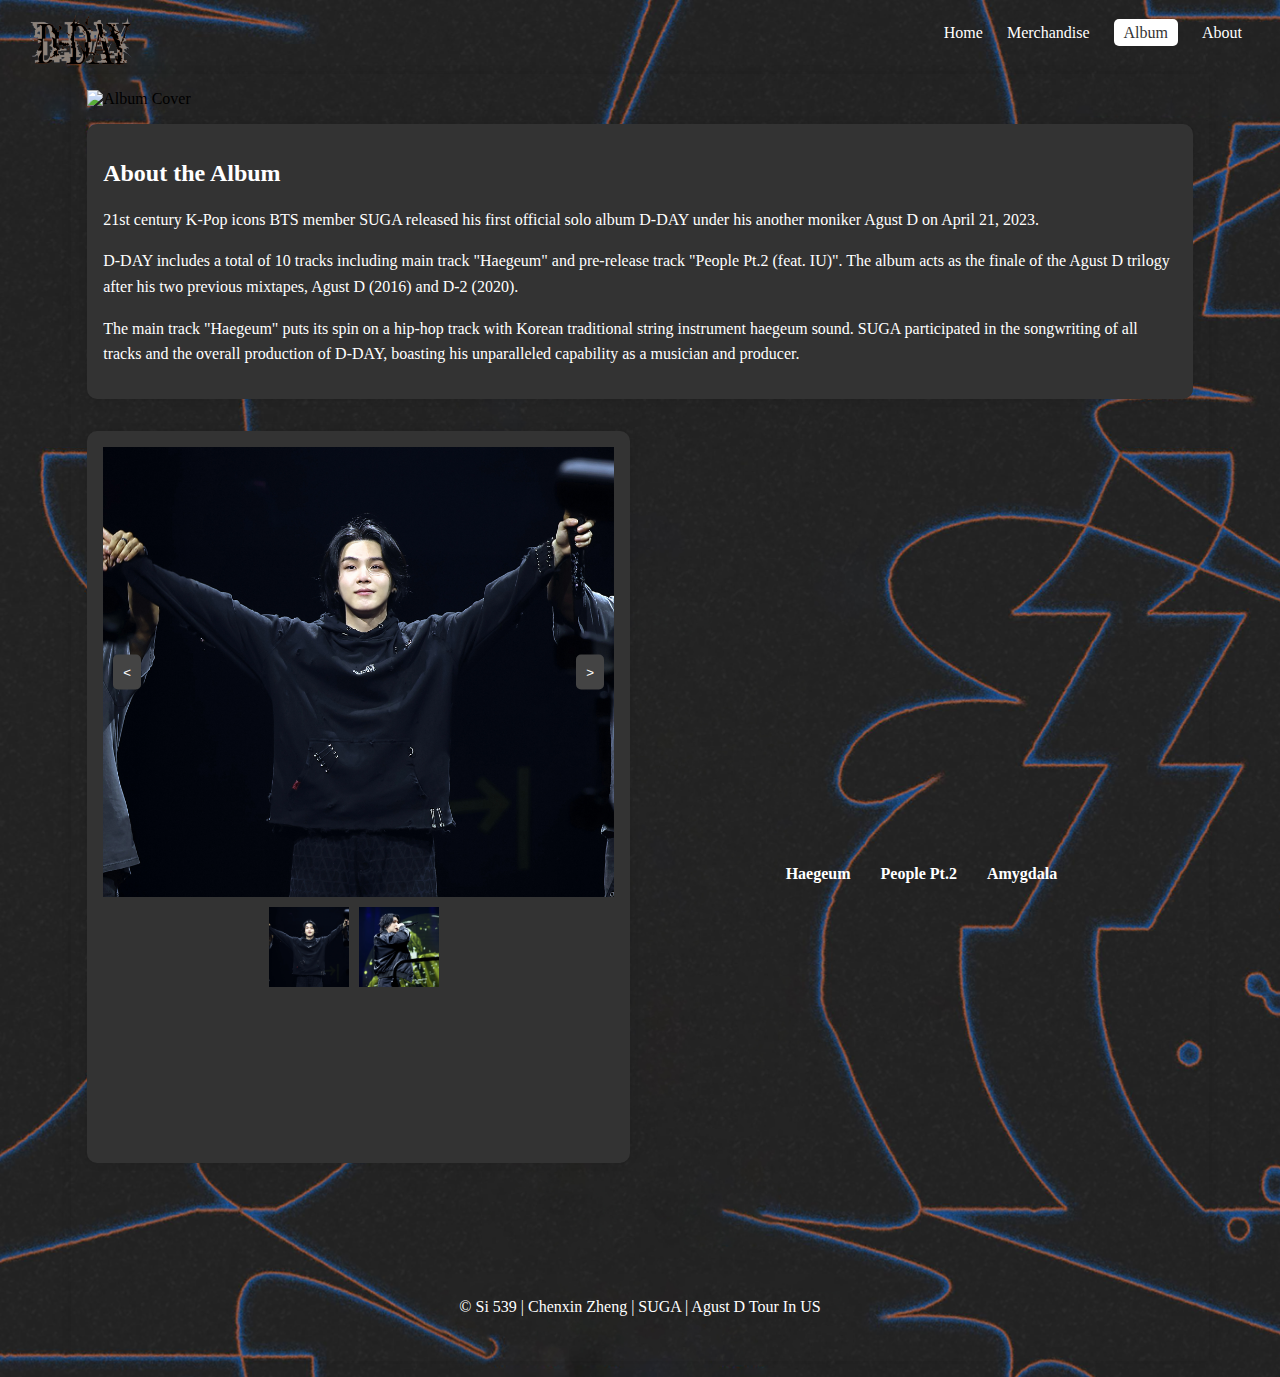
==== album.html @ 5e42199a "Add files via upload" ====
<!DOCTYPE html>
<html lang="en">
<head>
    <meta charset="UTF-8">
    <meta name="viewport" content="width=device-width, initial-scale=1.0">
    <link rel="stylesheet" href="css/style.css">
    <title>Album</title>
</head>
<body class="album-page">
    <header>
        <nav>
            <h1 class="logo"><a href = "index.html"><img src="images/dday logo.png" alt="d-day logo"></a></h1>
            <ul class = "links">
                <li><a href = "index.html">Home</a></li> 
                <li><a href = "merchandise.html">Merchandise</a></li>
                <li><a href = "album.html" class="active">Album</a></li> 
                <li><a href = "about.html">About</a></li>
            </ul>
        </nav>
      </header>

    <section id="album-cover">
        <img src="images/album_cover.jpg" alt="Album Cover">
    <section id="album-info">
        <div class="info-part">
            <h2>About the Album</h2>
            <p>21st century K-Pop icons BTS member SUGA released his first official solo album D-DAY under his another moniker Agust D on April 21, 2023.</p>
            <p>D-DAY includes a total of 10 tracks including main track "Haegeum" and pre-release track "People Pt.2 (feat. IU)". The album acts as the finale of the Agust D trilogy after his two previous mixtapes, Agust D (2016) and D-2 (2020).</p>
            <p>The main track "Haegeum" puts its spin on a hip-hop track with Korean traditional string instrument haegeum sound. SUGA participated in the songwriting of all tracks and the overall production of D-DAY, boasting his unparalleled capability as a musician and producer.</p>
        </div>
    </section>
    <div class="album-tracklist">
        <section id="track-list">
            <div class="image-preview-container">
                <div id="large-image-container">
                    <button id="prev-button">&lt;</button>
                    <img src="images/la img.jpg" alt="Large Image" id="large-image">
                    <button id="next-button">&gt;</button>
                </div>
                <div class="image-scroll-container">
                    <!-- Thumbnails -->
                    <img src="images/la img.jpg" alt="Image 1" class="preview-image">
                    <img src="images/ny img.jpg" alt="Image 2" class="preview-image">
                    <!-- Add more thumbnails here -->
                </div>
            </div>
 
        </section>
        <div class="right-section">
            <div class="spotify-playlist">
                <iframe style="border-radius:12px" src="https://open.spotify.com/embed/album/446ROKmKfpEwkbi2SjELVX?utm_source=generator" width="100%" height="380" frameBorder="0" allowfullscreen="" allow="autoplay; clipboard-write; encrypted-media; fullscreen; picture-in-picture"></iframe>
            </div>
            <div class="youtube-links">
                <a href="#" class="youtube-link" data-video="https://www.youtube.com/embed/iy9qZR_OGa0">Haegeum</a>
                <a href="#" class="youtube-link" data-video="https://www.youtube.com/embed/uVD-YgzDzyY">People Pt.2</a>
                <a href="#" class="youtube-link" data-video="https://www.youtube.com/embed/IX1dkYoLHVs">Amygdala</a>
            </div>
    
            <div class="video-container">
                <iframe id="youtube-video" src="" width="560" height="315" frameborder="0" allowfullscreen></iframe>
            </div>
        </div>
        
    </div>

    <footer>
        <p>© Si 539 | Chenxin Zheng | SUGA | Agust D Tour In US</p>
    </footer>

    <script>
        document.querySelectorAll('.youtube-link').forEach(link => {
        link.addEventListener('click', function(event) {
            event.preventDefault(); // Prevent default link behavior
            var videoUrl = this.getAttribute('data-video'); // Get the video URL
            document.getElementById('youtube-video').src = videoUrl; // Set the iframe src
        });
    });

    document.querySelectorAll('.preview-image').forEach(image => {
        image.addEventListener('click', function() {
            document.getElementById('large-image').src = this.src; // Change the source of the large image
        });
    });
    
    document.getElementById('prev-button').addEventListener('click', function() {
    // Logic to go to the previous image
    });
  
    document.getElementById('next-button').addEventListener('click', function() {
    // Logic to go to the next image
    });
    
    </script>
</body>

</html>
---- css/style.css ----
html{
    scroll-behavior: smooth;
}

.skip a {
    position: absolute;
    top: -40px;
}

.skip a:focus {
    position: absolute;
    top: 20px;
}

.trailor {
    display: flex;
    justify-content: center;
    padding: 20px;
}

.trailor iframe {
    width: 1200px;
    height: 675px;
}

main {
    margin-top: 50px; /* Adjust this value as needed */
}

footer {
    text-align: center;
    padding: 10px 0;
    color: white;
}

h2 {
    color: #ffffff;
    font-weight: bold;
}

nav {
    display: flex;
    align-items: center; /* Vertically center content */
    justify-content: space-between; /* Space out logo and navigation links */
    padding: 0 10px; /* Optional padding */
    text-align: right;
}

nav a:hover, nav a:focus {
    text-decoration: underline;
}

nav .logo{
    text-align: left;
    align-items: center;
}

nav ul li a.active {
    background-color: #ffffff; /* Background color for the active link */
    color: #333; /* Text color for the active link */
    padding: 5px 10px; /* Adjust padding to control the size of the rectangle */
    border-radius: 5px; /* Optional: for rounded corners */
}

.logo img{
    position: absolute;
    top: 15px; /* Replace with the actual height of your header */
    left: 30px;
    height: 50px; /* Adjust as needed */
    width: auto; /* Maintain aspect ratio */

}

nav ul li {
    display: inline;
    margin-right: 20px;
}

nav ul li a {
    text-decoration: none;
    color: white;
}

#home-about {
    text-align: center;
    justify-content: center;
    margin: 50px 50px 50px 50px;
}

.preview {
    display: grid;
    grid-template-columns: repeat(3, 1fr);
    justify-content: center;
    gap: 10px;
    background-color: rgba(51, 51, 51, 0.75);
}

.preview img {
    width: 100%;
    height: auto;
}

.preview img:nth-child(1), .preview img:nth-child(2) {
    grid-column: span 3;
}

section {
    margin: 1em 5%;
    padding: 1em;
    box-shadow: 0 0 10px rgba(0, 0, 0, 0.1);
}

#album-info, #track-list {
    background-color: #333;
    padding: 1em;
    margin: 1em 0;
    border-radius: 10px;
}

#track-list ul {
    list-style-type: none;
    padding: 0;
}

#track-list li {
    margin-bottom: 10px;
    background-color: #fff;
    padding: 10px;
    border-radius: 5px;
    box-shadow: 0 2px 4px rgba(0, 0, 0, 0.1);
}

h4, p {
    line-height: 1.6;
    color: #ffffff;
}

.merch-grid {
    display: grid;
    grid-template-columns: repeat(auto-fill, minmax(200px, 1fr));
    gap: 20px;
    padding: 20px;
    background-color: rgba(51, 51, 51, 0.75);;
    border-radius: 8px;
}

.merch-item {
    position: relative;
    background-color: #fff;
    border: 1px solid #ddd;
    padding: 15px;
    text-align: center;
    border-radius: 8px;
    box-shadow: 0 2px 5px rgba(0, 0, 0, 0.1);
    height: 400px; /* Example height, adjust as needed */
    box-sizing: border-box;
}

.merch-item:hover {
    border-color: #949494;
    border-width: 5px;
    box-shadow: 0 4px 15px rgba(0, 0, 0, 0.2);
}

.merch-item img {
    max-width: 100%;
    height: auto;
    border-bottom: 1px solid #ddd;
    margin-bottom: 15px;
    transition: opacity 0.3s;
}


.card-inner {
    position: relative;
    width: 100%;
    height: 100%;
    transform-style: preserve-3d;
    transition: transform 0.5s;
}

.card-front, .card-back {
    position: absolute;
    width: 100%;
    height: 100%;
    backface-visibility: hidden;
    display: flex;
    flex-direction: column;
    justify-content: center;
    align-items: center;
}

.merch-item .card-inner .card-back {
    background: transparent;
}

.card-back {
    transform: rotateY(180deg);
}

.is-flipped {
    transform: rotateY(180deg);
}

.merch-item h3 {
    margin: 0;
    color: #333;
}

.merch-item p {
    color: #666;
    perspective: 1000px;
}

.merch-item .price {
    font-weight: bold;
    color: #666;
}

button {
    background-color: #444;
    color: white;
    border: none;
    padding: 10px 20px;
    cursor: pointer;
    border-radius: 5px;
}

button:hover {
    background-color: #333;
}

#track-list, .spotify-playlist {
    display: flex;
    flex-direction: column;
    justify-content: space-between; /* This will push the content to fill the available space */
    height: 100%; /* Make each section take full height of the grid row */
}

.spotify-playlist {
    text-align: center; /* Centering the playlist */
    padding: 20px;
    /* Additional styles */
}

.grid-container {
    display: grid;
    grid-template-columns: repeat(2, 1fr);
    gap: 20px;
    padding: 20px;
}

.card {
    perspective: 1000px;
}

.card-inner {
    transition: transform 0.6s;
    transform-style: preserve-3d;
    cursor: pointer;
}

.card:hover .card-inner {
    transform: rotateY(180deg);
}

.card-front, .card-back {
    backface-visibility: hidden;
    position: absolute;
    width: 100%;
    height: 100%;
    -webkit-backface-visibility: hidden;
}

.card-front {
    background: #fff;
    color: black;
}

.card-back {
    background: #333;
    color: white;
    transform: rotateY(180deg);
}

.card img {
    width: 100%;
    height: auto;
}

.about-container {
    display: flex;
    justify-content: center;
    gap: 20px;
    padding: 20px;
}

.about-card {
    flex: 1;
    perspective: 1000px;
    max-width: 300px; /* Adjust the size as needed */
}

.card-inner {
    transition: transform 0.6s;
    transform-style: preserve-3d;
    position: relative;
    width: 100%;
    height: 100%;
}

.card-front, .card-back {
    /* Existing styles */
    width: 100%; /* Ensure full width */
}

#backgroundVideo {
    position: fixed;
    top: 50%;
    left: 50%;
    min-width: 100%;
    min-height: 100%;
    width: auto;
    height: auto;
    transform: translate(-50%, -50%);
    z-index: -100;
    object-fit: cover;
}

.album-page {
    background-image: url('../images/tracklist.jpg');
    background-size: cover; /* This ensures that the background covers the entire area */
    background-position: center; /* This centers the image */
    background-repeat: no-repeat; /* This prevents the image from repeating */
}

.media-scroller {
    display: flex; /* Use flexbox for horizontal layout */
    overflow-x: auto; /* Enable horizontal scrolling */
    gap: 20px; /* Adjust the gap between items */
    padding: 10px; /* Add some padding around the items */
}

.media-element {
    flex: 0 0 auto; /* Prevent flex items from growing or shrinking */
    padding: 10px; /* Padding inside each media element */
    background: #f0f0f0; /* Background color for media elements */
    border-radius: 8px; /* Rounded corners for media elements */
}

.media-element img {
    width: 300px; /* Set a fixed width for images */
    height: auto; /* Maintain aspect ratio */
    object-fit: cover; /* Cover the container with the image */
}

.about-container {
    display: flex;
    flex-wrap: wrap;
    justify-content: center;
    gap: 20px;
    margin-top: 80px; /* Adjust the space below the header */
    margin-bottom: 50px; /* Space above the footer */
}

.about-container p {
    position: absolute;
    top: 0;
    left: 0;
    width: 100%;
    height: 100%;
    background: rgba(0, 0, 0, 0.6); /* Semi-transparent background */
    color: #ffffff;
    visibility: hidden;
    opacity: 0;
    transition: opacity 0.3s;
    display: flex;
    align-items: center;
    justify-content: center;
    padding: 50px;
    box-sizing: border-box;
}

.about-card img{
    width: 100%;
    height: auto;
}

.about-card:hover img {
    opacity: 0.3;
}

.about-card:hover p {
    visibility: visible;
    opacity: 1;
}

.about-card {
    flex-basis: 300px; /* Adjust width of each card */
    border-radius: 10px;
    overflow: hidden;
    box-shadow: 0 4px 8px rgba(0, 0, 0, 0.1);
    transition: transform 0.3s ease;
}

.about-card:hover {
    transform: translateY(-10px); /* Lift card on hover */
}

.card-inner {
    position: relative;
    text-align: center;
}

.card-front img {
    width: 100%;
    height: auto;
    object-fit: cover;
}

.card-front p {
    margin-top: 10px;
    font-size: 1.2em;
    color: #333;
}

#home-about {
    background-color: transparent; /* Make the background transparent */
    transition: transform 0.3s ease; /* Smooth transition for the transform effect */
}

#home-about:hover {
    transform: scale(1.05); /* Slightly scale up the section on hover */
}


.image-preview-container {
    display: flex;
    flex-direction: column;
    align-items: center;
    gap: 10px;
    margin-bottom: 20px;
}

#large-image-container {
    display: flex;
    justify-content: center;
    position: relative;
    width: 100%; /* Adjust width as needed */
}

#large-image-container img {
    max-width: 100%;
    height: auto;
}

#prev-button, #next-button {
    position: absolute;
    top: 50%;
    transform: translateY(-50%);
    background-color: #444;
    color: white;
    border: none;
    padding: 10px;
    cursor: pointer;
}

#prev-button { left: 10px; }
#next-button { right: 10px; }

.image-scroll-container {
    overflow-x: auto;
    white-space: nowrap;
    display: flex;
    justify-content: center;
    width: 100%;
}

.preview-image {
    width: 80px; /* Adjust as needed */
    height: 80px; /* Adjust as needed */
    object-fit: cover;
    margin-right: 10px;
    cursor: pointer;
}

.album-tracklist {
    display: grid;
    grid-template-columns: 1fr 1fr; /* Two columns of equal width */
    grid-auto-rows: max-content; /* Rows to fit the content up to a maximum */
    gap: 20px; /* Space between grid items */
}

#track-list, .spotify-playlist {
    flex: 1; /* Each child takes up equal width */
    min-height: 0; /* Important for preventing overflow issues in some browsers */
}

.large-image-container {
    width: auto; /* Ensures images are not wider than their container */
    height: 300px; /* Maintains the aspect ratio of the images */
}

.youtube-links {
    grid-area: videos;
    display: flex;
    flex-direction: row; /* Stack the links vertically */
    justify-content: center; /* Distribute space evenly around links */
}

.youtube-links a {
    color: #ffffff; /* Change to your desired text color */
    text-decoration: none; /* Removes the underline from links */
    font-weight: bold; /* Optional: makes the text bold */
    margin: 5px; /* Optional: adds spacing around each link */
    padding: 5px 10px; /* Optional: adds padding inside each link */
    border-radius: 5px; /* Optional: rounded corners for the links */
    transition: color 0.3s ease; /* Smooth transition for color change */
}

.youtube-links a:hover {
    color: #b35400; /* Color of the text on hover */
    text-decoration: underline; /* Optional: underline on hover */
}

.video-container {
    display: flex; /* Use flexbox to center the content */
    justify-content: center; /* Center horizontally */
    align-items: center; /* Center vertically if needed */
    width: 100%; /* Take full width of the parent container */
    margin-top: 20px; /* Add some space above the video container */
    margin-bottom: 20px;
}

.video-container iframe {
    max-width: 560px; /* Maximum width of the iframe */
    width: 100%; /* Make iframe responsive */
    height: 315px; /* Fixed height of the iframe */
}


#track-list {
    grid-column: 1; /* Track list in the first column */
    max-height: 700px; /* Maximum height for the track list */
    overflow-y: auto; /* Enable vertical scrolling if content exceeds max height */
}

.right-section {
    grid-column: 2; /* Spotify, YouTube links, and video container in the second column */
    display: flex;
    flex-direction: column; /* Align items vertically */
    gap: 20px; /* Space between items */
}
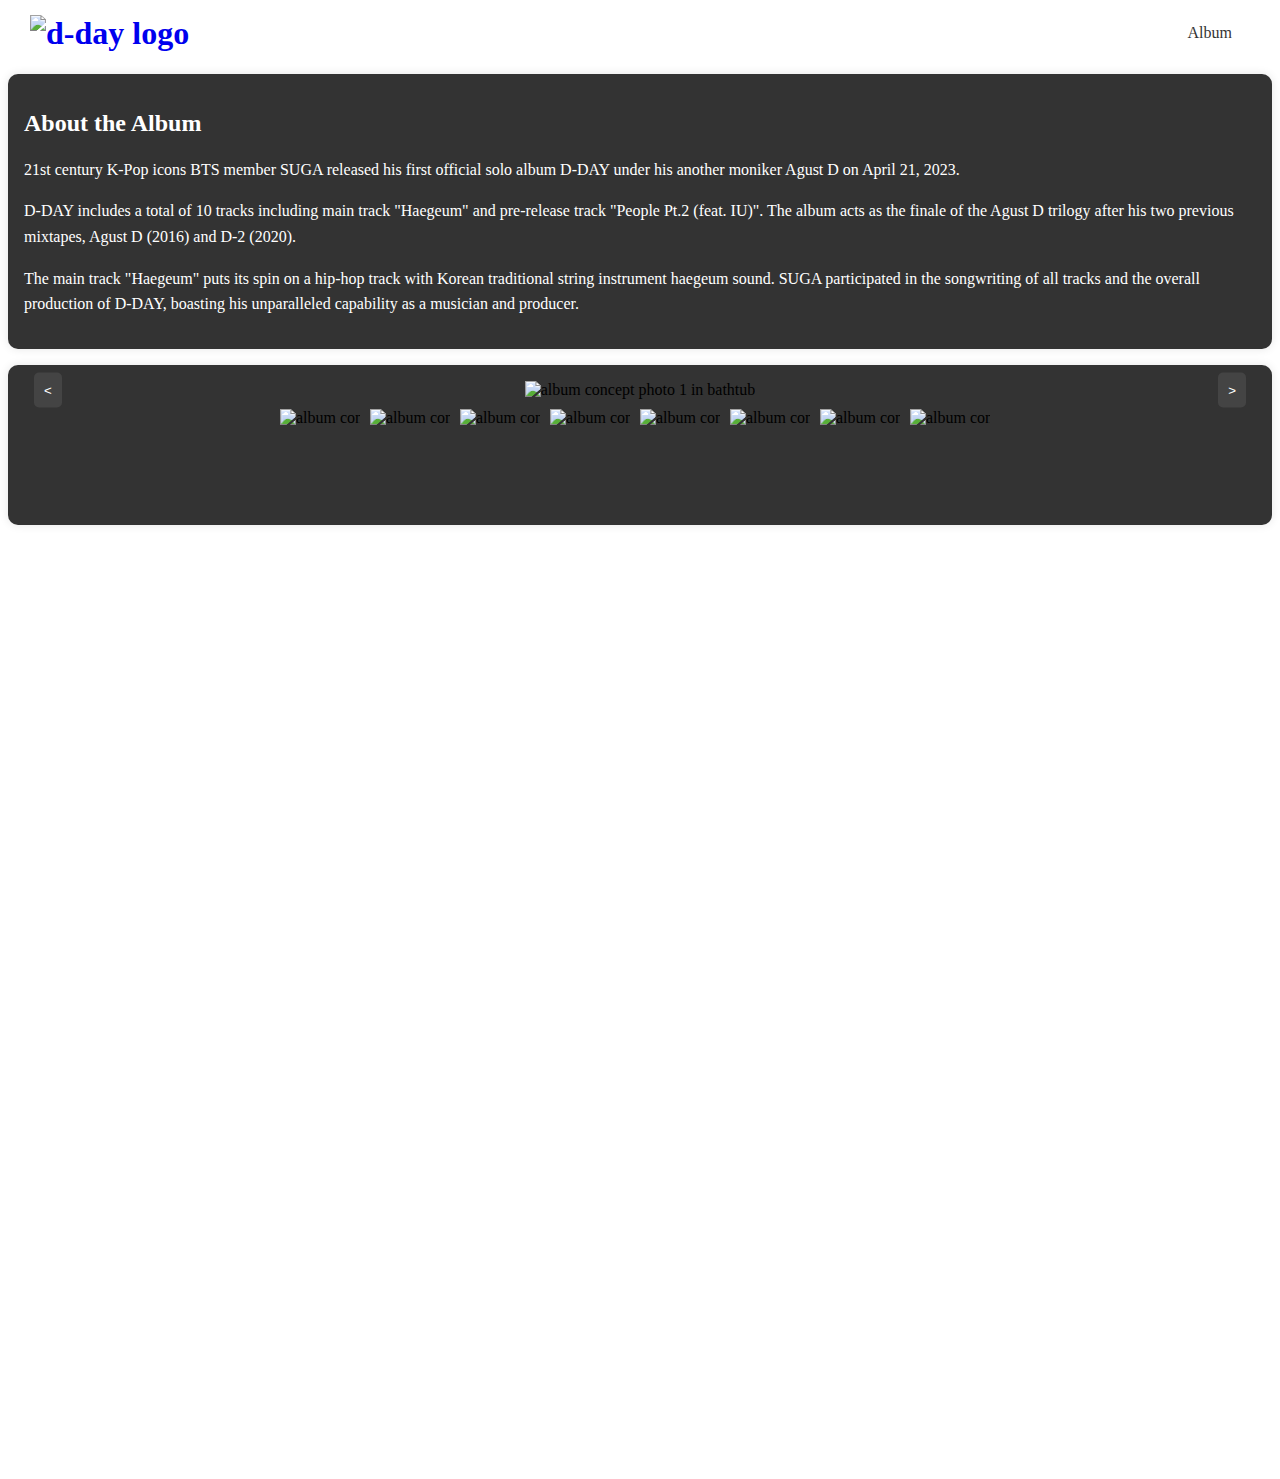
==== commit 52b91bf5: "Update album.html" ====
--- a/album.html
+++ b/album.html
@@ -3,6 +3,7 @@
 <head>
     <meta charset="UTF-8">
     <meta name="viewport" content="width=device-width, initial-scale=1.0">
+    <link href="https://fonts.googleapis.com/css2?family=Mukta:wght@400;700&display=swap" rel="stylesheet">
     <link rel="stylesheet" href="css/style.css">
     <title>Album</title>
 </head>
@@ -14,34 +15,36 @@
                 <li><a href = "index.html">Home</a></li> 
                 <li><a href = "merchandise.html">Merchandise</a></li>
                 <li><a href = "album.html" class="active">Album</a></li> 
-                <li><a href = "about.html">About</a></li>
             </ul>
         </nav>
       </header>
 
-    <section id="album-cover">
-        <img src="images/album_cover.jpg" alt="Album Cover">
-    <section id="album-info">
-        <div class="info-part">
-            <h2>About the Album</h2>
-            <p>21st century K-Pop icons BTS member SUGA released his first official solo album D-DAY under his another moniker Agust D on April 21, 2023.</p>
-            <p>D-DAY includes a total of 10 tracks including main track "Haegeum" and pre-release track "People Pt.2 (feat. IU)". The album acts as the finale of the Agust D trilogy after his two previous mixtapes, Agust D (2016) and D-2 (2020).</p>
-            <p>The main track "Haegeum" puts its spin on a hip-hop track with Korean traditional string instrument haegeum sound. SUGA participated in the songwriting of all tracks and the overall production of D-DAY, boasting his unparalleled capability as a musician and producer.</p>
-        </div>
-    </section>
-    <div class="album-tracklist">
-        <section id="track-list">
-            <div class="image-preview-container">
-                <div id="large-image-container">
-                    <button id="prev-button">&lt;</button>
-                    <img src="images/la img.jpg" alt="Large Image" id="large-image">
-                    <button id="next-button">&gt;</button>
-                </div>
-                <div class="image-scroll-container">
-                    <!-- Thumbnails -->
-                    <img src="images/la img.jpg" alt="Image 1" class="preview-image">
-                    <img src="images/ny img.jpg" alt="Image 2" class="preview-image">
-                    <!-- Add more thumbnails here -->
+    <div class="content-container">
+        <section id="album-info">
+            <div class="info-part">
+                <h2>About the Album</h2>
+                <p>21st century K-Pop icons BTS member SUGA released his first official solo album D-DAY under his another moniker Agust D on April 21, 2023.</p>
+                <p>D-DAY includes a total of 10 tracks including main track "Haegeum" and pre-release track "People Pt.2 (feat. IU)". The album acts as the finale of the Agust D trilogy after his two previous mixtapes, Agust D (2016) and D-2 (2020).</p>
+                <p>The main track "Haegeum" puts its spin on a hip-hop track with Korean traditional string instrument haegeum sound. SUGA participated in the songwriting of all tracks and the overall production of D-DAY, boasting his unparalleled capability as a musician and producer.</p>
+            </div>
+        </section>
+        <div class="bottom-row">
+            <section id="track-list">
+                <div class="image-preview-container">
+                    <div id="large-image-container" >
+                        <button id="prev-button">&lt;</button>
+                        <img src="images/concept photo1.jpeg" alt="album concept photo 1 in bathtub" id="large-image">
+                        <button id="next-button">&gt;</button>
+                    </div>
+                <div class="image-scroll-container" tabindex="0">
+                    <img src="images/concept photo1.jpeg" alt="album concept photo 1 in bathtub" class="preview-image">
+                    <img src="images/concept photo2.jpeg" alt="album concept photo 2 in front of mirror" class="preview-image">
+                    <img src="images/concept photo3.jpeg" alt="album concept photo 3" class="preview-image">
+                    <img src="images/concept photo4.jpeg" alt="album concept photo 4 fire" class="preview-image">
+                    <img src="images/concept photo5.jpeg" alt="album concept photo 5 in suit" class="preview-image">
+                    <img src="images/concept photo6.jpeg" alt="album concept photo 6 in jacket" class="preview-image">
+                    <img src="images/concept photo7.jpeg" alt="album concept photo 7" class="preview-image">
+                    <img src="images/concept photo8.jpeg" alt="album concept photo 8 in suit stare" class="preview-image">
                 </div>
             </div>
  
@@ -68,29 +71,61 @@
     </footer>
 
     <script>
-        document.querySelectorAll('.youtube-link').forEach(link => {
-        link.addEventListener('click', function(event) {
-            event.preventDefault(); // Prevent default link behavior
-            var videoUrl = this.getAttribute('data-video'); // Get the video URL
-            document.getElementById('youtube-video').src = videoUrl; // Set the iframe src
+       document.querySelectorAll('.youtube-link').forEach(link => {
+            link.addEventListener('click', function(event) {
+                event.preventDefault();
+                var videoUrl = this.getAttribute('data-video'); 
+                document.getElementById('youtube-video').src = videoUrl;
+            });
         });
-    });
 
-    document.querySelectorAll('.preview-image').forEach(image => {
-        image.addEventListener('click', function() {
-            document.getElementById('large-image').src = this.src; // Change the source of the large image
+        // Image gallery navigation
+        var images = document.querySelectorAll('.preview-image');
+        var imageSrcs = Array.from(images).map(img => img.src);
+        var currentIndex = 0;
+
+        function updateDisplayedImage() {
+            if (currentIndex >= 0 && currentIndex < imageSrcs.length) {
+                document.getElementById('large-image').src = imageSrcs[currentIndex];
+            }
+        }
+
+        document.getElementById('prev-button').addEventListener('click', function() {
+            if (currentIndex > 0) {
+                currentIndex--;
+                updateDisplayedImage();
+            }
         });
-    });
-    
-    document.getElementById('prev-button').addEventListener('click', function() {
-    // Logic to go to the previous image
-    });
-  
-    document.getElementById('next-button').addEventListener('click', function() {
-    // Logic to go to the next image
-    });
+
+        document.getElementById('next-button').addEventListener('click', function() {
+            if (currentIndex < imageSrcs.length - 1) {
+                currentIndex++;
+                updateDisplayedImage();
+            }
+        });
+
+        document.querySelectorAll('.preview-image').forEach(image => {
+            image.addEventListener('click', function() {
+                currentIndex = imageSrcs.indexOf(this.src);
+                updateDisplayedImage();
+            });
+        });
+
+        // Keyboard navigation for image scroll container
+        document.querySelector('.image-scroll-container').addEventListener('keydown', function(e) {
+            if (e.key === 'ArrowLeft') {
+                if (currentIndex > 0) {
+                    currentIndex--;
+                    updateDisplayedImage();
+                }
+            } else if (e.key === 'ArrowRight') {
+                if (currentIndex < imageSrcs.length - 1) {
+                    currentIndex++;
+                    updateDisplayedImage();
+                }
+            }
+        });
     
     </script>
 </body>
-
-</html>+</html>
